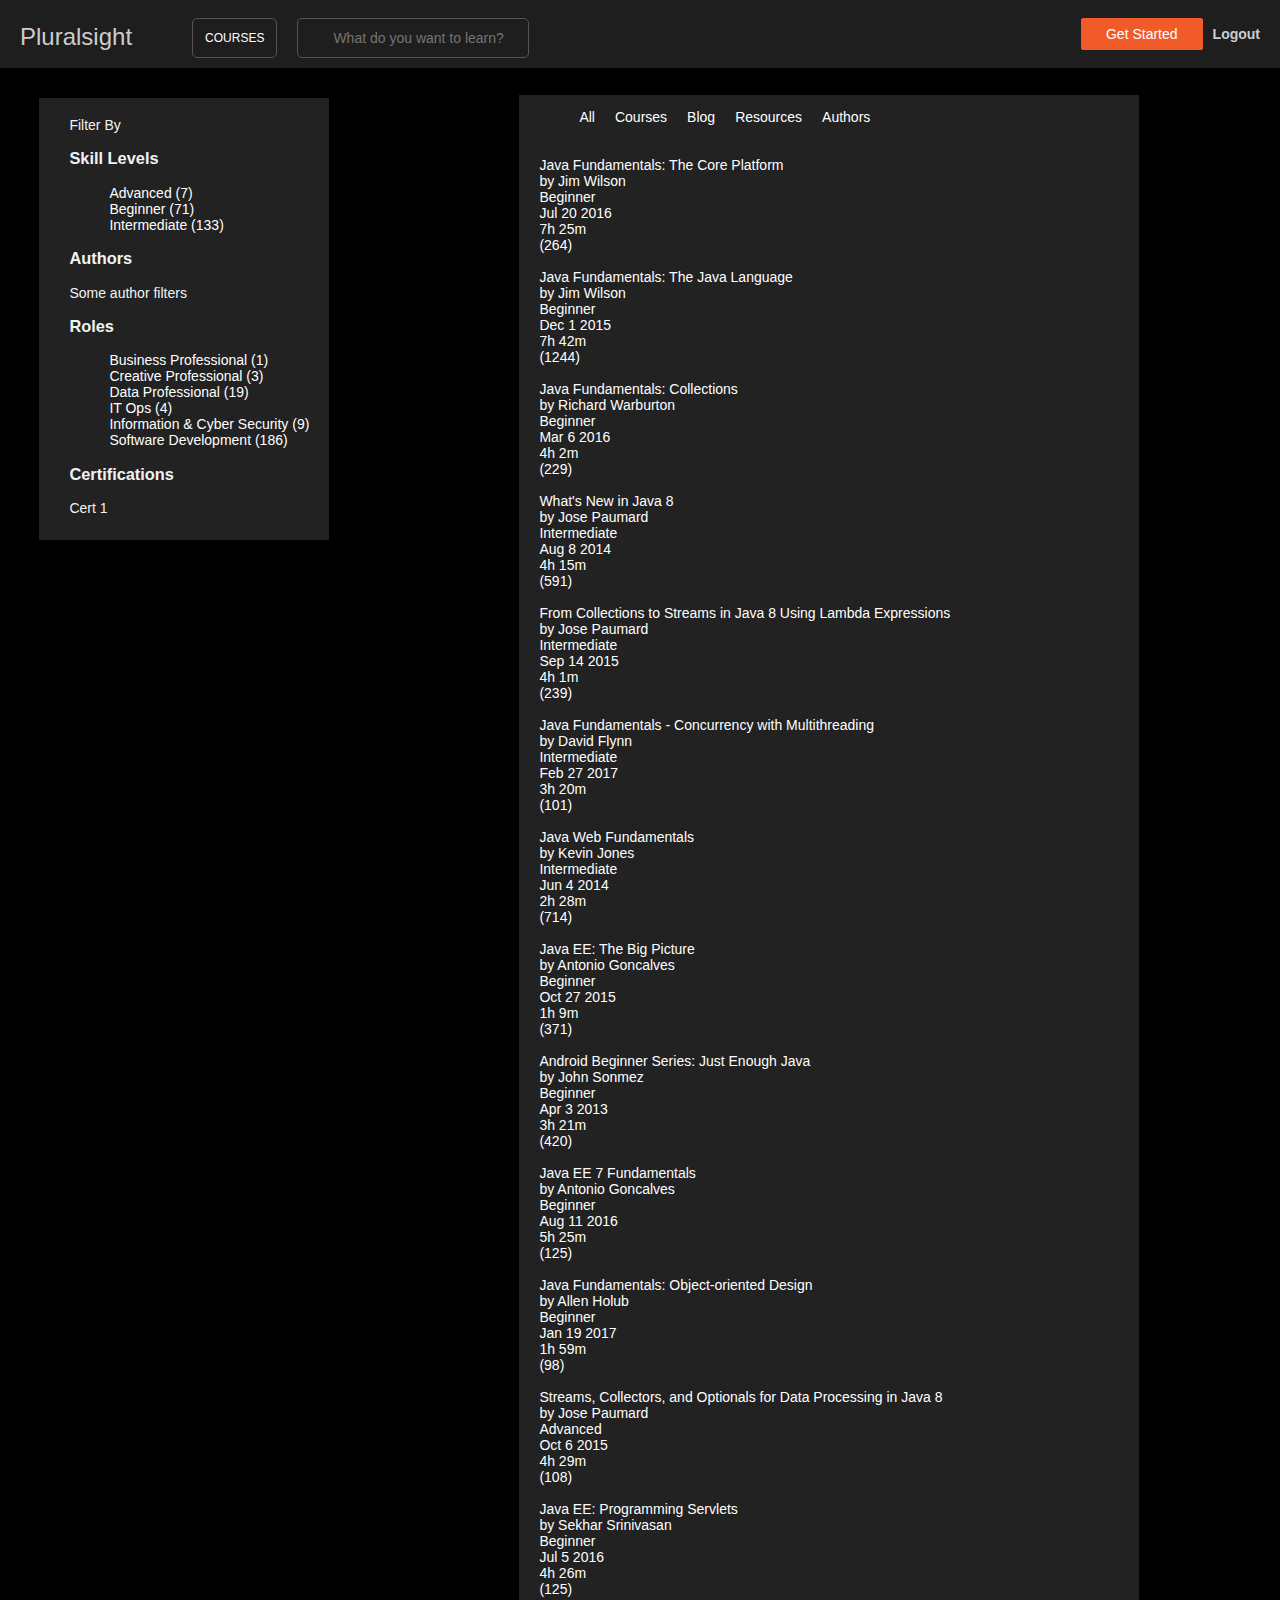
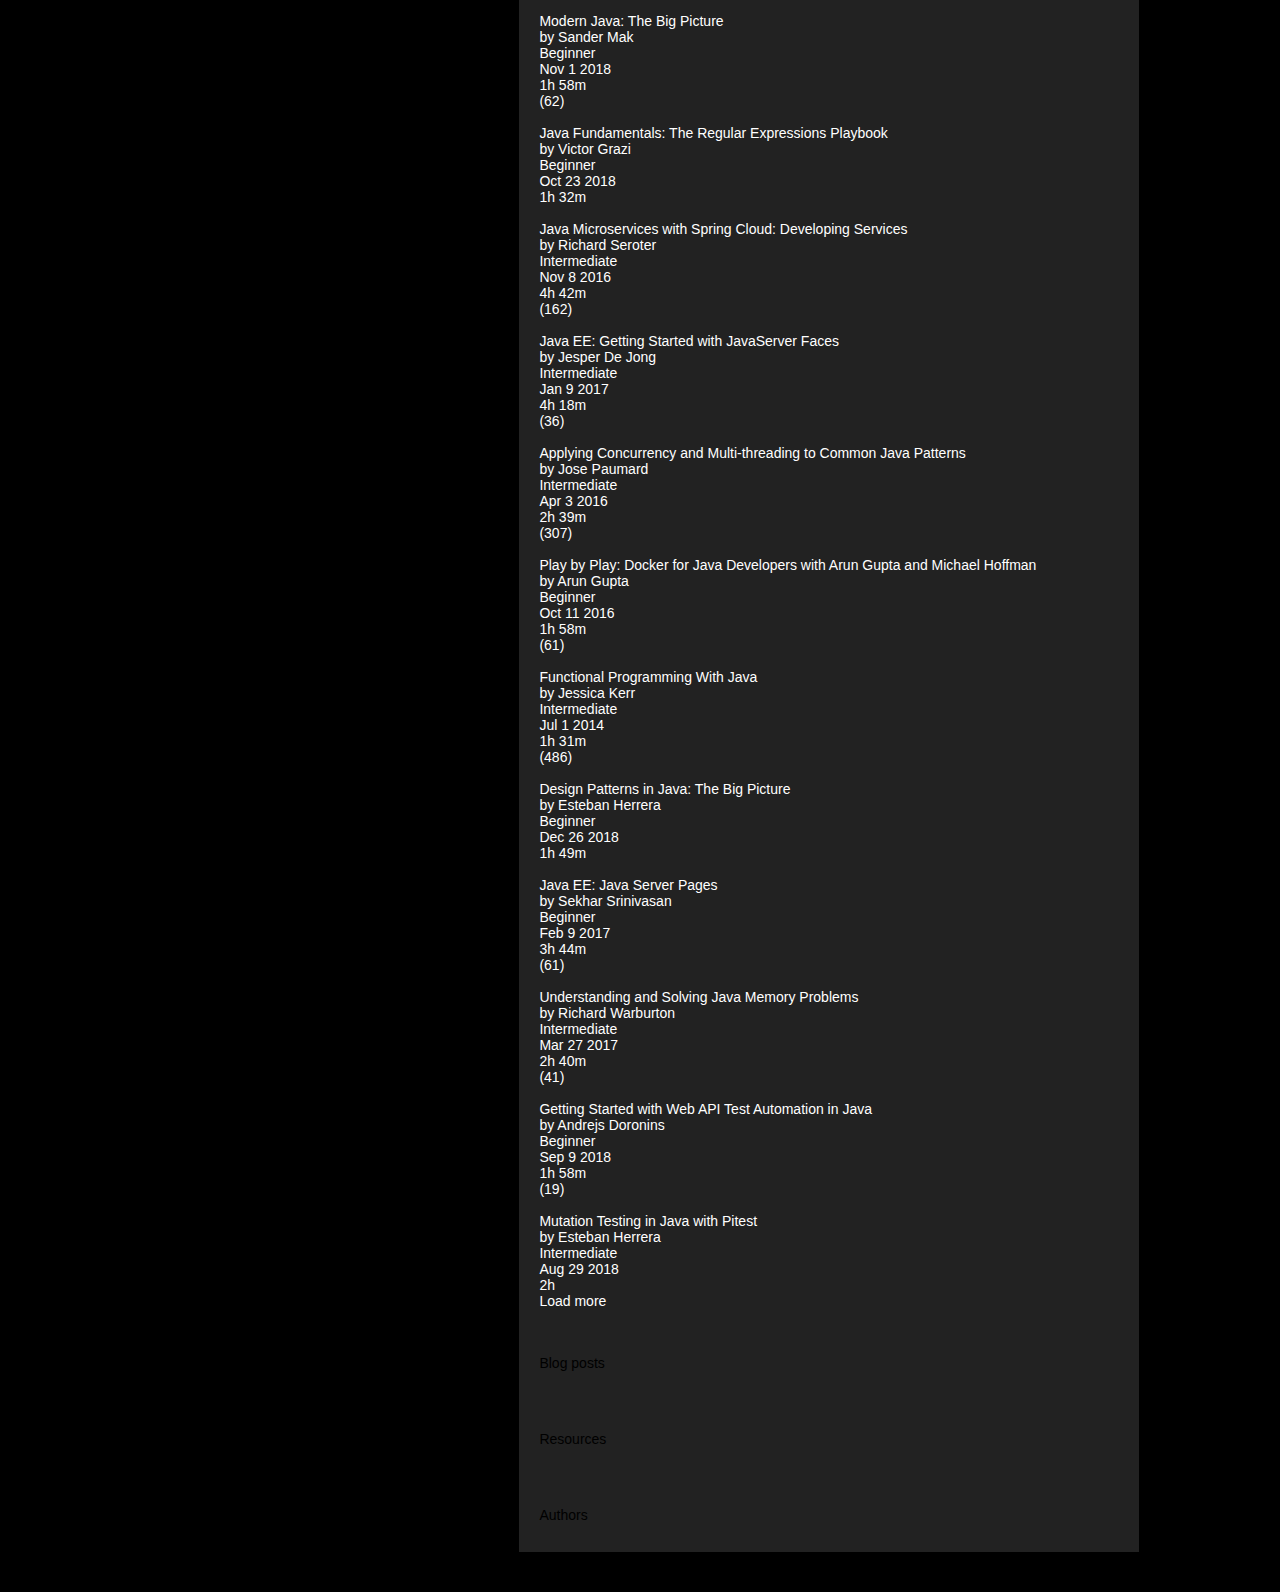
==== SearchPage.html @ e600dd5f "Add files via upload" ====
<!DOCTYPE html>
<html>
  <head>
    <meta charset="utf-8" />
    <title></title>
    <link rel="stylesheet" type="text/css" href="sheet.css" />
    <link rel="stylesheet" type="text/css" href="logout.css" />
    <script src="./logout.js"></script>
    <script src="./common.js"></script>
  </head>

  <body>
    <header id="header">
      <div id="sitename">Pluralsight</div>
      <div id="courses">Courses</div>
      <!--<a href="./SearchPage.html"></a> -->
      <div>
        <form action="SearchPage.html">
          <input
            type="text"
            name="q"
            class="header_search--input"
            placeholder="What do you want to learn?"
            autocomplete="off"
            tabindex="2"
          />
        </form>
      </div>
      <div id="logout" onclick="logout()" class="logout">Logout</div>
      <div
        id="getStarted"
        onclick="openInNewTab('https://www.pluralsight.com')"
      >
        Get Started
      </div>
    </header>

    <div id="search_content">
      <div id="Filters">
        <p>Filter By</p>
        <p></p>
        <div id="accordion">
          <h3><div class="search-filter-header">Skill Levels</div></h3>
          <div>
            <ul>
              <li class="">
                <a
                  href="#"
                  data-label="skillLevels"
                  data-value="Advanced"
                  class=""
                  ><span class="search-filter-option-text">Advanced</span>
                  (7)</a
                >
              </li>
              <li class="">
                <a
                  href="#"
                  data-label="skillLevels"
                  data-value="Beginner"
                  class=""
                  ><span class="search-filter-option-text">Beginner</span>
                  (71)</a
                >
              </li>
              <li class="">
                <a
                  href="#"
                  data-label="skillLevels"
                  data-value="Intermediate"
                  class=""
                  ><span class="search-filter-option-text">Intermediate</span>
                  (133)</a
                >
              </li>
            </ul>
          </div>
          <h3><div class="search-filter-header">Authors</div></h3>
          <div>
            <p>Some author filters</p>
          </div>
          <h3><div class="search-filter-header">Roles</div></h3>
          <div>
            <ul>
              <li class="">
                <a
                  href="#"
                  data-label="roles"
                  data-value="business-professional"
                  class=""
                  ><span class="search-filter-option-text"
                    >Business Professional</span
                  >
                  (1)</a
                >
              </li>
              <li class="">
                <a
                  href="#"
                  data-label="roles"
                  data-value="creative-professional"
                  class=""
                  ><span class="search-filter-option-text"
                    >Creative Professional</span
                  >
                  (3)</a
                >
              </li>
              <li class="">
                <a
                  href="#"
                  data-label="roles"
                  data-value="data-professional"
                  class=""
                  ><span class="search-filter-option-text"
                    >Data Professional</span
                  >
                  (19)</a
                >
              </li>
              <li class="">
                <a href="#" data-label="roles" data-value="it-ops" class=""
                  ><span class="search-filter-option-text">IT Ops</span> (4)</a
                >
              </li>
              <li class="">
                <a
                  href="#"
                  data-label="roles"
                  data-value="security-professional"
                  class=""
                  ><span class="search-filter-option-text"
                    >Information &amp; Cyber Security</span
                  >
                  (9)</a
                >
              </li>
              <li class="">
                <a
                  href="#"
                  data-label="roles"
                  data-value="software-development"
                  class=""
                  ><span class="search-filter-option-text"
                    >Software Development</span
                  >
                  (186)</a
                >
              </li>
            </ul>
          </div>
          <h3>Certifications</h3>
          <div>
            <p>Cert 1</p>
          </div>
        </div>
      </div>

      <div id="courses_tabs">
        <div id="tabs">
          <ul>
            <li class="tab-title"><a href="#tabs-1">All</a></li>
            <li class="tab-title"><a href="#tabs-2">Courses</a></li>
            <li class="tab-title"><a href="#tabs-3">Blog</a></li>
            <li class="tab-title"><a href="#tabs-4">Resources</a></li>
            <li class="tab-title"><a href="#tabs-5">Authors</a></li>
          </ul>
          <!-- </div> -->

          <div id="tabs-1"></div>
          <div id="tabs-2">
            <div id="search-results-category-target">
              <br /><br />

              <div class="search-results-rows search-results-page clearfix">
                <div class="search-result columns">
                  <div class="search-result__icon">
                    <img
                      src="https://pluralsight.imgix.net/course-images/java-fundamentals-core-platform-v1.jpg?w=120"
                      alt=""
                    />
                  </div>
                  <div class="search-result__info">
                    <div class="search-result__title">
                      <a href="CoursePage.html"
                        >Java Fundamentals: The Core Platform</a
                      >
                    </div>
                    <div class="search-result__details clearfix">
                      <div class="search-result__author">by Jim Wilson</div>
                      <div class="search-result__level">Beginner</div>
                      <div class="search-result__date">Jul 20 2016</div>
                      <div class="search-result__length show-for-large-up">
                        7h 25m
                      </div>
                      <div class="search-result__rating">
                        <i class="fa fa-star"></i>
                        <i class="fa fa-star"></i>
                        <i class="fa fa-star"></i>
                        <i class="fa fa-star"></i>
                        <i class="fa fa-star-half-o"></i>
                        (264)
                      </div>
                    </div>
                  </div>
                </div>
                <div class="search-result columns">
                  <div class="search-result__icon">
                    <img
                      src="https://pluralsight.imgix.net/course-images/java-fundamentals-language-v1.jpg?w=120"
                      alt=""
                    />
                  </div>
                  <div class="search-result__info">
                    <div class="search-result__title">
                      <a href="CoursePage.html"
                        >Java Fundamentals: The Java Language</a
                      >
                    </div>
                    <div class="search-result__details clearfix">
                      <div class="search-result__author">by Jim Wilson</div>
                      <div class="search-result__level">Beginner</div>
                      <div class="search-result__date">Dec 1 2015</div>
                      <div class="search-result__length show-for-large-up">
                        7h 42m
                      </div>
                      <div class="search-result__rating">
                        <i class="fa fa-star"></i>
                        <i class="fa fa-star"></i>
                        <i class="fa fa-star"></i>
                        <i class="fa fa-star"></i>
                        <i class="fa fa-star-half-o"></i>
                        (1244)
                      </div>
                    </div>
                  </div>
                </div>
                <div class="search-result columns">
                  <div class="search-result__icon">
                    <img
                      src="https://pluralsight.imgix.net/course-images/java-fundamentals-collections-v1.jpg?w=120"
                      alt=""
                    />
                  </div>
                  <div class="search-result__info">
                    <div class="search-result__title">
                      <a href="/courses/java-fundamentals-collections"
                        >Java Fundamentals: Collections</a
                      >
                    </div>
                    <div class="search-result__details clearfix">
                      <div class="search-result__author">
                        by Richard Warburton
                      </div>
                      <div class="search-result__level">Beginner</div>
                      <div class="search-result__date">Mar 6 2016</div>
                      <div class="search-result__length show-for-large-up">
                        4h 2m
                      </div>
                      <div class="search-result__rating">
                        <i class="fa fa-star"></i>
                        <i class="fa fa-star"></i>
                        <i class="fa fa-star"></i>
                        <i class="fa fa-star"></i>
                        <i class="fa fa-star-half-o"></i>
                        (229)
                      </div>
                    </div>
                  </div>
                </div>
                <div class="search-result columns">
                  <div class="search-result__icon">
                    <img
                      src="https://pluralsight.imgix.net/course-images/java-8-whats-new-v1.jpg?w=120"
                      alt=""
                    />
                  </div>
                  <div class="search-result__info">
                    <div class="search-result__title">
                      <a href="/courses/java-8-whats-new"
                        >What's New in Java 8</a
                      >
                    </div>
                    <div class="search-result__details clearfix">
                      <div class="search-result__author">by Jose Paumard</div>
                      <div class="search-result__level">Intermediate</div>
                      <div class="search-result__date">Aug 8 2014</div>
                      <div class="search-result__length show-for-large-up">
                        4h 15m
                      </div>
                      <div class="search-result__rating">
                        <i class="fa fa-star"></i>
                        <i class="fa fa-star"></i>
                        <i class="fa fa-star"></i>
                        <i class="fa fa-star"></i>
                        <i class="fa fa-star-half-o"></i>
                        (591)
                      </div>
                    </div>
                  </div>
                </div>
                <div class="search-result columns">
                  <div class="search-result__icon">
                    <img
                      src="https://pluralsight.imgix.net/course-images/java-8-lambda-expressions-collections-streams-v1.jpg?w=120"
                      alt=""
                    />
                  </div>
                  <div class="search-result__info">
                    <div class="search-result__title">
                      <a
                        href="/courses/java-8-lambda-expressions-collections-streams"
                        >From Collections to Streams in Java 8 Using Lambda
                        Expressions</a
                      >
                    </div>
                    <div class="search-result__details clearfix">
                      <div class="search-result__author">by Jose Paumard</div>
                      <div class="search-result__level">Intermediate</div>
                      <div class="search-result__date">Sep 14 2015</div>
                      <div class="search-result__length show-for-large-up">
                        4h 1m
                      </div>
                      <div class="search-result__rating">
                        <i class="fa fa-star"></i>
                        <i class="fa fa-star"></i>
                        <i class="fa fa-star"></i>
                        <i class="fa fa-star"></i>
                        <i class="fa fa-star-half-o"></i>
                        (239)
                      </div>
                    </div>
                  </div>
                </div>
                <div class="search-result columns">
                  <div class="search-result__icon">
                    <img
                      src="https://pluralsight.imgix.net/course-images/java-fundamentals-multithreading-concurrency-v1.jpg?w=120"
                      alt=""
                    />
                  </div>
                  <div class="search-result__info">
                    <div class="search-result__title">
                      <a
                        href="/courses/java-fundamentals-multithreading-concurrency"
                        >Java Fundamentals - Concurrency with Multithreading</a
                      >
                    </div>
                    <div class="search-result__details clearfix">
                      <div class="search-result__author">by David Flynn</div>
                      <div class="search-result__level">Intermediate</div>
                      <div class="search-result__date">Feb 27 2017</div>
                      <div class="search-result__length show-for-large-up">
                        3h 20m
                      </div>
                      <div class="search-result__rating">
                        <i class="fa fa-star"></i>
                        <i class="fa fa-star"></i>
                        <i class="fa fa-star-half-o"></i>
                        <i class="fa fa-star gray"></i>
                        <i class="fa fa-star gray"></i>
                        (101)
                      </div>
                    </div>
                  </div>
                </div>
                <div class="search-result columns">
                  <div class="search-result__icon">
                    <img
                      src="https://pluralsight.imgix.net/course-images/java-web-fundamentals-v1.jpg?w=120"
                      alt=""
                    />
                  </div>
                  <div class="search-result__info">
                    <div class="search-result__title">
                      <a href="/courses/java-web-fundamentals"
                        >Java Web Fundamentals</a
                      >
                    </div>
                    <div class="search-result__details clearfix">
                      <div class="search-result__author">by Kevin Jones</div>
                      <div class="search-result__level">Intermediate</div>
                      <div class="search-result__date">Jun 4 2014</div>
                      <div class="search-result__length show-for-large-up">
                        2h 28m
                      </div>
                      <div class="search-result__rating">
                        <i class="fa fa-star"></i>
                        <i class="fa fa-star"></i>
                        <i class="fa fa-star"></i>
                        <i class="fa fa-star"></i>
                        <i class="fa fa-star gray"></i>
                        (714)
                      </div>
                    </div>
                  </div>
                </div>
                <div class="search-result columns">
                  <div class="search-result__icon">
                    <img
                      src="https://pluralsight.imgix.net/course-images/java-ee-big-picture-v1.jpg?w=120"
                      alt=""
                    />
                  </div>
                  <div class="search-result__info">
                    <div class="search-result__title">
                      <a href="/courses/java-ee-big-picture"
                        >Java EE: The Big Picture</a
                      >
                    </div>
                    <div class="search-result__details clearfix">
                      <div class="search-result__author">
                        by Antonio Goncalves
                      </div>
                      <div class="search-result__level">Beginner</div>
                      <div class="search-result__date">Oct 27 2015</div>
                      <div class="search-result__length show-for-large-up">
                        1h 9m
                      </div>
                      <div class="search-result__rating">
                        <i class="fa fa-star"></i>
                        <i class="fa fa-star"></i>
                        <i class="fa fa-star"></i>
                        <i class="fa fa-star"></i>
                        <i class="fa fa-star-half-o"></i>
                        (371)
                      </div>
                    </div>
                  </div>
                </div>
                <div class="search-result columns">
                  <div class="search-result__icon">
                    <img
                      src="https://pluralsight.imgix.net/course-images/android-beginner-java-introduction-v1.jpg?w=120"
                      alt=""
                    />
                  </div>
                  <div class="search-result__info">
                    <div class="search-result__title">
                      <a href="/courses/android-beginner-java-introduction"
                        >Android Beginner Series: Just Enough Java</a
                      >
                    </div>
                    <div class="search-result__details clearfix">
                      <div class="search-result__author">by John Sonmez</div>
                      <div class="search-result__level">Beginner</div>
                      <div class="search-result__date">Apr 3 2013</div>
                      <div class="search-result__length show-for-large-up">
                        3h 21m
                      </div>
                      <div class="search-result__rating">
                        <i class="fa fa-star"></i>
                        <i class="fa fa-star"></i>
                        <i class="fa fa-star"></i>
                        <i class="fa fa-star"></i>
                        <i class="fa fa-star-half-o"></i>
                        (420)
                      </div>
                    </div>
                  </div>
                </div>
                <div class="search-result columns">
                  <div class="search-result__icon">
                    <img
                      src="https://pluralsight.imgix.net/course-images/java-ee-7-fundamentals-v1.jpg?w=120"
                      alt=""
                    />
                  </div>
                  <div class="search-result__info">
                    <div class="search-result__title">
                      <a href="/courses/java-ee-7-fundamentals"
                        >Java EE 7 Fundamentals</a
                      >
                    </div>
                    <div class="search-result__details clearfix">
                      <div class="search-result__author">
                        by Antonio Goncalves
                      </div>
                      <div class="search-result__level">Beginner</div>
                      <div class="search-result__date">Aug 11 2016</div>
                      <div class="search-result__length show-for-large-up">
                        5h 25m
                      </div>
                      <div class="search-result__rating">
                        <i class="fa fa-star"></i>
                        <i class="fa fa-star"></i>
                        <i class="fa fa-star"></i>
                        <i class="fa fa-star"></i>
                        <i class="fa fa-star-half-o"></i>
                        (125)
                      </div>
                    </div>
                  </div>
                </div>
                <div class="search-result columns">
                  <div class="search-result__icon">
                    <img
                      src="https://pluralsight.imgix.net/course-images/java-fundamentals-object-oriented-design-v1.jpg?w=120"
                      alt=""
                    />
                  </div>
                  <div class="search-result__info">
                    <div class="search-result__title">
                      <a
                        href="/courses/java-fundamentals-object-oriented-design"
                        >Java Fundamentals: Object-oriented Design</a
                      >
                    </div>
                    <div class="search-result__details clearfix">
                      <div class="search-result__author">by Allen Holub</div>
                      <div class="search-result__level">Beginner</div>
                      <div class="search-result__date">Jan 19 2017</div>
                      <div class="search-result__length show-for-large-up">
                        1h 59m
                      </div>
                      <div class="search-result__rating">
                        <i class="fa fa-star"></i>
                        <i class="fa fa-star"></i>
                        <i class="fa fa-star"></i>
                        <i class="fa fa-star"></i>
                        <i class="fa fa-star-half-o"></i>
                        (98)
                      </div>
                    </div>
                  </div>
                </div>
                <div class="search-result columns">
                  <div class="search-result__icon">
                    <img
                      src="https://pluralsight.imgix.net/course-images/java-8-data-processing-streams-collectors-optionals-v1.jpg?w=120"
                      alt=""
                    />
                  </div>
                  <div class="search-result__info">
                    <div class="search-result__title">
                      <a
                        href="/courses/java-8-data-processing-streams-collectors-optionals"
                        >Streams, Collectors, and Optionals for Data Processing
                        in Java 8</a
                      >
                    </div>
                    <div class="search-result__details clearfix">
                      <div class="search-result__author">by Jose Paumard</div>
                      <div class="search-result__level">Advanced</div>
                      <div class="search-result__date">Oct 6 2015</div>
                      <div class="search-result__length show-for-large-up">
                        4h 29m
                      </div>
                      <div class="search-result__rating">
                        <i class="fa fa-star"></i>
                        <i class="fa fa-star"></i>
                        <i class="fa fa-star"></i>
                        <i class="fa fa-star"></i>
                        <i class="fa fa-star-half-o"></i>
                        (108)
                      </div>
                    </div>
                  </div>
                </div>
                <div class="search-result columns">
                  <div class="search-result__icon">
                    <img
                      src="https://pluralsight.imgix.net/course-images/java-ee-programming-servlets-v1.jpg?w=120"
                      alt=""
                    />
                  </div>
                  <div class="search-result__info">
                    <div class="search-result__title">
                      <a href="/courses/java-ee-programming-servlets"
                        >Java EE: Programming Servlets</a
                      >
                    </div>
                    <div class="search-result__details clearfix">
                      <div class="search-result__author">
                        by Sekhar Srinivasan
                      </div>
                      <div class="search-result__level">Beginner</div>
                      <div class="search-result__date">Jul 5 2016</div>
                      <div class="search-result__length show-for-large-up">
                        4h 26m
                      </div>
                      <div class="search-result__rating">
                        <i class="fa fa-star"></i>
                        <i class="fa fa-star"></i>
                        <i class="fa fa-star"></i>
                        <i class="fa fa-star"></i>
                        <i class="fa fa-star gray"></i>
                        (125)
                      </div>
                    </div>
                  </div>
                </div>
                <div class="search-result columns">
                  <div class="search-result__icon">
                    <img
                      src="https://pluralsight.imgix.net/course-images/modern-java-big-picture-v1.png?w=120"
                      alt=""
                    />
                  </div>
                  <div class="search-result__info">
                    <div class="search-result__title">
                      <a href="/courses/modern-java-big-picture"
                        >Modern Java: The Big Picture</a
                      >
                    </div>
                    <div class="search-result__details clearfix">
                      <div class="search-result__author">by Sander Mak</div>
                      <div class="search-result__level">Beginner</div>
                      <div class="search-result__date">Nov 1 2018</div>
                      <div class="search-result__length show-for-large-up">
                        1h 58m
                      </div>
                      <div class="search-result__rating">
                        <i class="fa fa-star"></i>
                        <i class="fa fa-star"></i>
                        <i class="fa fa-star"></i>
                        <i class="fa fa-star"></i>
                        <i class="fa fa-star"></i>
                        (62)
                      </div>
                    </div>
                  </div>
                </div>
                <div class="search-result columns">
                  <div class="search-result__icon">
                    <img
                      src="https://pluralsight.imgix.net/course-images/playbook-regular-expressions-java-fundamentals-v1.png?w=120"
                      alt=""
                    />
                  </div>
                  <div class="search-result__info">
                    <div class="search-result__title">
                      <a
                        href="/courses/playbook-regular-expressions-java-fundamentals"
                        >Java Fundamentals: The Regular Expressions Playbook</a
                      >
                    </div>
                    <div class="search-result__details clearfix">
                      <div class="search-result__author">by Victor Grazi</div>
                      <div class="search-result__level">Beginner</div>
                      <div class="search-result__date">Oct 23 2018</div>
                      <div class="search-result__length show-for-large-up">
                        1h 32m
                      </div>
                    </div>
                  </div>
                </div>
                <div class="search-result columns">
                  <div class="search-result__icon">
                    <img
                      src="https://pluralsight.imgix.net/course-images/java-microservices-spring-cloud-developing-services-v1.jpg?w=120"
                      alt=""
                    />
                  </div>
                  <div class="search-result__info">
                    <div class="search-result__title">
                      <a
                        href="/courses/java-microservices-spring-cloud-developing-services"
                        >Java Microservices with Spring Cloud: Developing
                        Services</a
                      >
                    </div>
                    <div class="search-result__details clearfix">
                      <div class="search-result__author">
                        by Richard Seroter
                      </div>
                      <div class="search-result__level">Intermediate</div>
                      <div class="search-result__date">Nov 8 2016</div>
                      <div class="search-result__length show-for-large-up">
                        4h 42m
                      </div>
                      <div class="search-result__rating">
                        <i class="fa fa-star"></i>
                        <i class="fa fa-star"></i>
                        <i class="fa fa-star"></i>
                        <i class="fa fa-star"></i>
                        <i class="fa fa-star-half-o"></i>
                        (162)
                      </div>
                    </div>
                  </div>
                </div>
                <div class="search-result columns">
                  <div class="search-result__icon">
                    <img
                      src="https://pluralsight.imgix.net/course-images/javaserver-faces-getting-started-java-ee-v1.jpg?w=120"
                      alt=""
                    />
                  </div>
                  <div class="search-result__info">
                    <div class="search-result__title">
                      <a
                        href="/courses/javaserver-faces-getting-started-java-ee"
                        >Java EE: Getting Started with JavaServer Faces</a
                      >
                    </div>
                    <div class="search-result__details clearfix">
                      <div class="search-result__author">by Jesper De Jong</div>
                      <div class="search-result__level">Intermediate</div>
                      <div class="search-result__date">Jan 9 2017</div>
                      <div class="search-result__length show-for-large-up">
                        4h 18m
                      </div>
                      <div class="search-result__rating">
                        <i class="fa fa-star"></i>
                        <i class="fa fa-star"></i>
                        <i class="fa fa-star"></i>
                        <i class="fa fa-star"></i>
                        <i class="fa fa-star-half-o"></i>
                        (36)
                      </div>
                    </div>
                  </div>
                </div>
                <div class="search-result columns">
                  <div class="search-result__icon">
                    <img
                      src="https://pluralsight.imgix.net/course-images/java-patterns-concurrency-multi-threading-v1.jpg?w=120"
                      alt=""
                    />
                  </div>
                  <div class="search-result__info">
                    <div class="search-result__title">
                      <a
                        href="/courses/java-patterns-concurrency-multi-threading"
                        >Applying Concurrency and Multi-threading to Common Java
                        Patterns</a
                      >
                    </div>
                    <div class="search-result__details clearfix">
                      <div class="search-result__author">by Jose Paumard</div>
                      <div class="search-result__level">Intermediate</div>
                      <div class="search-result__date">Apr 3 2016</div>
                      <div class="search-result__length show-for-large-up">
                        2h 39m
                      </div>
                      <div class="search-result__rating">
                        <i class="fa fa-star"></i>
                        <i class="fa fa-star"></i>
                        <i class="fa fa-star"></i>
                        <i class="fa fa-star"></i>
                        <i class="fa fa-star"></i>
                        (307)
                      </div>
                    </div>
                  </div>
                </div>
                <div class="search-result columns">
                  <div class="search-result__icon">
                    <img
                      src="https://pluralsight.imgix.net/course-images/play-by-play-docker-java-developers-arun-gupta-michael-hoffman-v1.jpg?w=120"
                      alt=""
                    />
                  </div>
                  <div class="search-result__info">
                    <div class="search-result__title">
                      <a
                        href="/courses/play-by-play-docker-java-developers-arun-gupta-michael-hoffman"
                        >Play by Play: Docker for Java Developers with Arun
                        Gupta and Michael Hoffman</a
                      >
                    </div>
                    <div class="search-result__details clearfix">
                      <div class="search-result__author">by Arun Gupta</div>
                      <div class="search-result__level">Beginner</div>
                      <div class="search-result__date">Oct 11 2016</div>
                      <div class="search-result__length show-for-large-up">
                        1h 58m
                      </div>
                      <div class="search-result__rating">
                        <i class="fa fa-star"></i>
                        <i class="fa fa-star"></i>
                        <i class="fa fa-star"></i>
                        <i class="fa fa-star"></i>
                        <i class="fa fa-star-half-o"></i>
                        (61)
                      </div>
                    </div>
                  </div>
                </div>
                <div class="search-result columns">
                  <div class="search-result__icon">
                    <img
                      src="https://pluralsight.imgix.net/course-images/java-functional-programming-v1.jpg?w=120"
                      alt=""
                    />
                  </div>
                  <div class="search-result__info">
                    <div class="search-result__title">
                      <a href="/courses/java-functional-programming"
                        >Functional Programming With Java</a
                      >
                    </div>
                    <div class="search-result__details clearfix">
                      <div class="search-result__author">by Jessica Kerr</div>
                      <div class="search-result__level">Intermediate</div>
                      <div class="search-result__date">Jul 1 2014</div>
                      <div class="search-result__length show-for-large-up">
                        1h 31m
                      </div>
                      <div class="search-result__rating">
                        <i class="fa fa-star"></i>
                        <i class="fa fa-star"></i>
                        <i class="fa fa-star"></i>
                        <i class="fa fa-star"></i>
                        <i class="fa fa-star-half-o"></i>
                        (486)
                      </div>
                    </div>
                  </div>
                </div>
                <div class="search-result columns">
                  <div class="search-result__icon">
                    <img
                      src="https://pluralsight.imgix.net/course-images/java-design-patterns-big-picture-v1.png?w=120"
                      alt=""
                    />
                  </div>
                  <div class="search-result__info">
                    <div class="search-result__title">
                      <a href="/courses/java-design-patterns-big-picture"
                        >Design Patterns in Java: The Big Picture</a
                      >
                    </div>
                    <div class="search-result__details clearfix">
                      <div class="search-result__author">
                        by Esteban Herrera
                      </div>
                      <div class="search-result__level">Beginner</div>
                      <div class="search-result__date">Dec 26 2018</div>
                      <div class="search-result__length show-for-large-up">
                        1h 49m
                      </div>
                    </div>
                  </div>
                </div>
                <div class="search-result columns">
                  <div class="search-result__icon">
                    <img
                      src="https://pluralsight.imgix.net/course-images/java-ee-java-server-pages-v1.jpg?w=120"
                      alt=""
                    />
                  </div>
                  <div class="search-result__info">
                    <div class="search-result__title">
                      <a href="/courses/java-ee-java-server-pages"
                        >Java EE: Java Server Pages</a
                      >
                    </div>
                    <div class="search-result__details clearfix">
                      <div class="search-result__author">
                        by Sekhar Srinivasan
                      </div>
                      <div class="search-result__level">Beginner</div>
                      <div class="search-result__date">Feb 9 2017</div>
                      <div class="search-result__length show-for-large-up">
                        3h 44m
                      </div>
                      <div class="search-result__rating">
                        <i class="fa fa-star"></i>
                        <i class="fa fa-star"></i>
                        <i class="fa fa-star"></i>
                        <i class="fa fa-star-half-o"></i>
                        <i class="fa fa-star gray"></i>
                        (61)
                      </div>
                    </div>
                  </div>
                </div>
                <div class="search-result columns">
                  <div class="search-result__icon">
                    <img
                      src="https://pluralsight.imgix.net/course-images/java-understanding-solving-memory-problems-v1.jpg?w=120"
                      alt=""
                    />
                  </div>
                  <div class="search-result__info">
                    <div class="search-result__title">
                      <a
                        href="/courses/java-understanding-solving-memory-problems"
                        >Understanding and Solving Java Memory Problems</a
                      >
                    </div>
                    <div class="search-result__details clearfix">
                      <div class="search-result__author">
                        by Richard Warburton
                      </div>
                      <div class="search-result__level">Intermediate</div>
                      <div class="search-result__date">Mar 27 2017</div>
                      <div class="search-result__length show-for-large-up">
                        2h 40m
                      </div>
                      <div class="search-result__rating">
                        <i class="fa fa-star"></i>
                        <i class="fa fa-star"></i>
                        <i class="fa fa-star"></i>
                        <i class="fa fa-star"></i>
                        <i class="fa fa-star-half-o"></i>
                        (41)
                      </div>
                    </div>
                  </div>
                </div>
                <div class="search-result columns">
                  <div class="search-result__icon">
                    <img
                      src="https://pluralsight.imgix.net/course-images/java-web-api-test-automation-getting-started-v1.png?w=120"
                      alt=""
                    />
                  </div>
                  <div class="search-result__info">
                    <div class="search-result__title">
                      <a
                        href="/courses/java-web-api-test-automation-getting-started"
                        >Getting Started with Web API Test Automation in Java</a
                      >
                    </div>
                    <div class="search-result__details clearfix">
                      <div class="search-result__author">
                        by Andrejs Doronins
                      </div>
                      <div class="search-result__level">Beginner</div>
                      <div class="search-result__date">Sep 9 2018</div>
                      <div class="search-result__length show-for-large-up">
                        1h 58m
                      </div>
                      <div class="search-result__rating">
                        <i class="fa fa-star"></i>
                        <i class="fa fa-star"></i>
                        <i class="fa fa-star"></i>
                        <i class="fa fa-star"></i>
                        <i class="fa fa-star"></i>
                        (19)
                      </div>
                    </div>
                  </div>
                </div>
                <div class="search-result columns">
                  <div class="search-result__icon">
                    <img
                      src="https://pluralsight.imgix.net/course-images/mutation-testing-java-pitest-v1.png?w=120"
                      alt=""
                    />
                  </div>
                  <div class="search-result__info">
                    <div class="search-result__title">
                      <a href="/courses/mutation-testing-java-pitest"
                        >Mutation Testing in Java with Pitest</a
                      >
                    </div>
                    <div class="search-result__details clearfix">
                      <div class="search-result__author">
                        by Esteban Herrera
                      </div>
                      <div class="search-result__level">Intermediate</div>
                      <div class="search-result__date">Aug 29 2018</div>
                      <div class="search-result__length show-for-large-up">
                        2h
                      </div>
                    </div>
                  </div>
                </div>
              </div>

              <div class="search-results-section__load-button">
                <a
                  id="search-results-section-load-more"
                  class="button button--secondary"
                  data-page="2"
                  >Load more</a
                >
              </div>
            </div>
          </div>
          <div id="tabs-3">
            <br /><br />
            <p>Blog posts</p>
          </div>
          <div id="tabs-4">
            <br /><br />
            <p>Resources</p>
          </div>
          <div id="tabs-5">
            <br /><br />
            <p>Authors</p>
          </div>
        </div>
      </div>
    </div>

    <script src="https://ajax.googleapis.com/ajax/libs/jquery/2.1.4/jquery.min.js"></script>
    <script
      src="https://code.jquery.com/ui/1.12.1/jquery-ui.min.js"
      integrity="sha256-VazP97ZCwtekAsvgPBSUwPFKdrwD3unUfSGVYrahUqU="
      crossorigin="anonymous"
    ></script>

    <script>
      $(function () {
        $("#accordion").accordion({
          header: "h3",
          collapsible: true,
          active: false,
        });
        $("#tabs").tabs({ active: 0 });
      });
    </script>
  </body>
</html>
---- sheet.css ----
body {
	font-family: "Gotham SSm A","Gotham SSm B",sans-serif;
    font-size: .875em;
	    background: black;
}

#header{
	background: rgba(33,33,33,0.9);
    height: 50px;
    color: #ccc;
    margin: -20px -8px;
    padding: 30px 20px 0px 20px;
}

#header div {
	display: block;
	float: left;
}

#sitename {
	 font-size: 24px;
	 margin-right: 60px;
	 margin-top: 5px;
}

#courses {
	    color: #fff;
	    text-transform: uppercase;
    border-radius: 5px;
    border: 1px solid #555;
    display: block;
    font-weight: 300;
    line-height: 24px;
    letter-spacing: 0;
    padding: .5845em 1em;
    font-size: 12px;
    text-align: center;
    text-decoration: none;
    transition: opacity .3s ease;
    outline: 0;
	margin-right: 20px;
}

.header_search--input {
	    background-color: transparent;
    background-size: 32px 32px;
    background-repeat: no-repeat;
    background-position: 3px 7px;
    border: solid 1px #555;
    color: #fff;
    font-family: inherit;
    font-size: 14px;
    font-style: normal;
    font-weight: 300;
    padding: .5845em 1em .5845em 2.5em;
    margin: 0;
    position: relative;
    width: 100%;
    height: 40px;
    border-radius: 5px;
    box-sizing: border-box;
    background-clip: padding-box;
    appearance: none;
    transition: all .3s ease;
}

#getStarted {

	    background: #f15b2a;
    border: solid 1px #f15b2a;
    color: #fff;
    cursor: pointer;
    display: block;
    font-size: 14px;
    font-weight: 500;
    line-height: 30px;
    margin-left: 16px;
    padding: 0 24px;
    position: relative;
    text-align: center;
    text-decoration: none;
    white-space: nowrap;
    appearance: none;
    transition: background 300ms ease-out;
    border-radius: 2px;
    box-sizing: border-box;
    transition: transform 100ms ease-in-out !important;
	float:right !important;
}
#login {
    cursor: pointer;
    display: block;
    font-size: 14px;
    font-weight: 500;
    line-height: 30px;
    margin-left: 16px;
    padding: 0 24px;
    position: relative;
    text-align: center;
    text-decoration: none;
    white-space: nowrap;
    appearance: none;
    transition: background 300ms ease-out;
    border-radius: 2px;
    box-sizing: border-box;
    transition: transform 100ms ease-in-out !important;
	float:right !important;
}

#content{
	background-image: url(b2c-hero2.jpg);
    background-position: center center;
	    height: 650px;
    margin-left: -10px;
}

#content {
	color: white;
}
#content h1, #content p{
	margin-left: 20px; 
}

#search_content {
	    background: black;
    margin-left: -10px;
}

#Filters {
	    width: 260px;
    border-right: 15px solid #000;
    height: 100%;
    padding: 0;
    vertical-align: top;
    position: relative;
    background: #222;
    padding: 5px 0px 10px 30px;
    margin: 50px 20px;
    color: #f2f2f2;
    float: left;
    margin-left: -490px;
}

#search_content li {
	list-style-type: none;
}

#search_content li a, .search-result__title a {
	text-decoration: none;
	color: white;
}

#courses_tabs{
    width: 600px;
    float: left;
    margin: 45px 20px 40px -10px;
	background: #222;
	padding-left: 20px;
	padding-bottom: 15px;
}
.tab-title {
	display: inline;
  list-style-type: none;
  padding-right: 20px;
  float: left;
}

.search-result__info {
	color: white;
}

#course_content {
	    margin: -10px -10px;
}

#course-page-hero {
	color: white;
	    height: 800px;
		padding: 20px;
}

#free_trial {
	font-weight: 400;
    font-size: 16px;
    line-height: 1.1;
    min-width: 240px;
    padding: 15px 30px;
    border: 1px solid transparent;
    white-space: normal;
    border-radius: 2px;
    color: #fff;
    background-color: #f15b2a;
    position: relative;
    text-align: center;
    text-decoration: none;
    display: block;
    transition: background-color 300ms ease-out;
    margin: 0 0 20px;
	
	float: left;
    margin-right: 40px;
}

#course_overview {
	border: 1px solid white;
    color: white;
	font-size: 16px;
    line-height: 1.1;
    min-width: 240px;
    padding: 15px 30px;
	    width: 240px;
    float: left;
}

a {
	text-decoration: none;
	color: white;
}

#login_left {
    float: left;
    width: 50%;
	justify-content: center;
    align-items: center;
    text-align: center;
    height: 100vh;
	line-height: 28px;

}

.psds-text-input__label {
	color: #ccc;
    font-size: 14px;
    line-height: 16px;
    font-weight: 500;
    padding-bottom: 8px;
}

.psds-text-input__field {
	color: #ccc;
    background: #181818;
    border: 1px solid #555;
	height: 20px;
    min-width: 192px;
    border-radius: 2px;
}

#login_on_login_page {
    width: 180px;
    background: #ff7b39;
    font-size: 14px;
    line-height: 24px;
    padding: 4px 16px;
    position: relative;
    display: inline-flex;
    justify-content: center;
    align-items: stretch;
    padding: 12px 8px;
    border: 0;
    border-radius: 2px;
    font-size: 14px;
    line-height: 8px;
    font-weight: 500;
    text-align: center;
    color: #fff;
    background: #f96816;
    cursor: pointer;
    white-space: nowrap;
    text-decoration: none;
}

#login_right {
	float: left;
    width: 48%;
}

.banner {
	
	display: flex;
    justify-content: center;
    align-items: center;
    text-align: center;
    height: 100vh;
    background-image: url(login-bg.jpg);
    background-position: 50%;
    background-size: cover;
	
}

.marketing-banner-text {
	width: 100%;
    color: #fff;
    font-size: 48px;
    margin-bottom: 24px;
}

#free_trial_on_login {
    position: relative;
    display: inline-flex;
    justify-content: center;
    align-items: stretch;
    padding: 12px 16px;
    border-radius: 2px;
    font-size: 14px;
    line-height: 14px;
    font-weight: 500;
    text-align: center;
    color: #fff;
    cursor: pointer;
    white-space: nowrap;
    text-decoration: none;
	border: 1px solid white
    transition all .3s;
}

#sign_in_fail p {
	background-color: #de3636;
    padding: 8px 10px;
    color: white;
    border-radius: 2px;
	justify-content: center;
    align-items: center;
    text-align: center;
}

.hide_me {
	display: none;
}
---- logout.css ----
.logout{
    float: right !important;
    padding-left: 10px;
    margin-top: 8px;
    font-weight: 600;
}
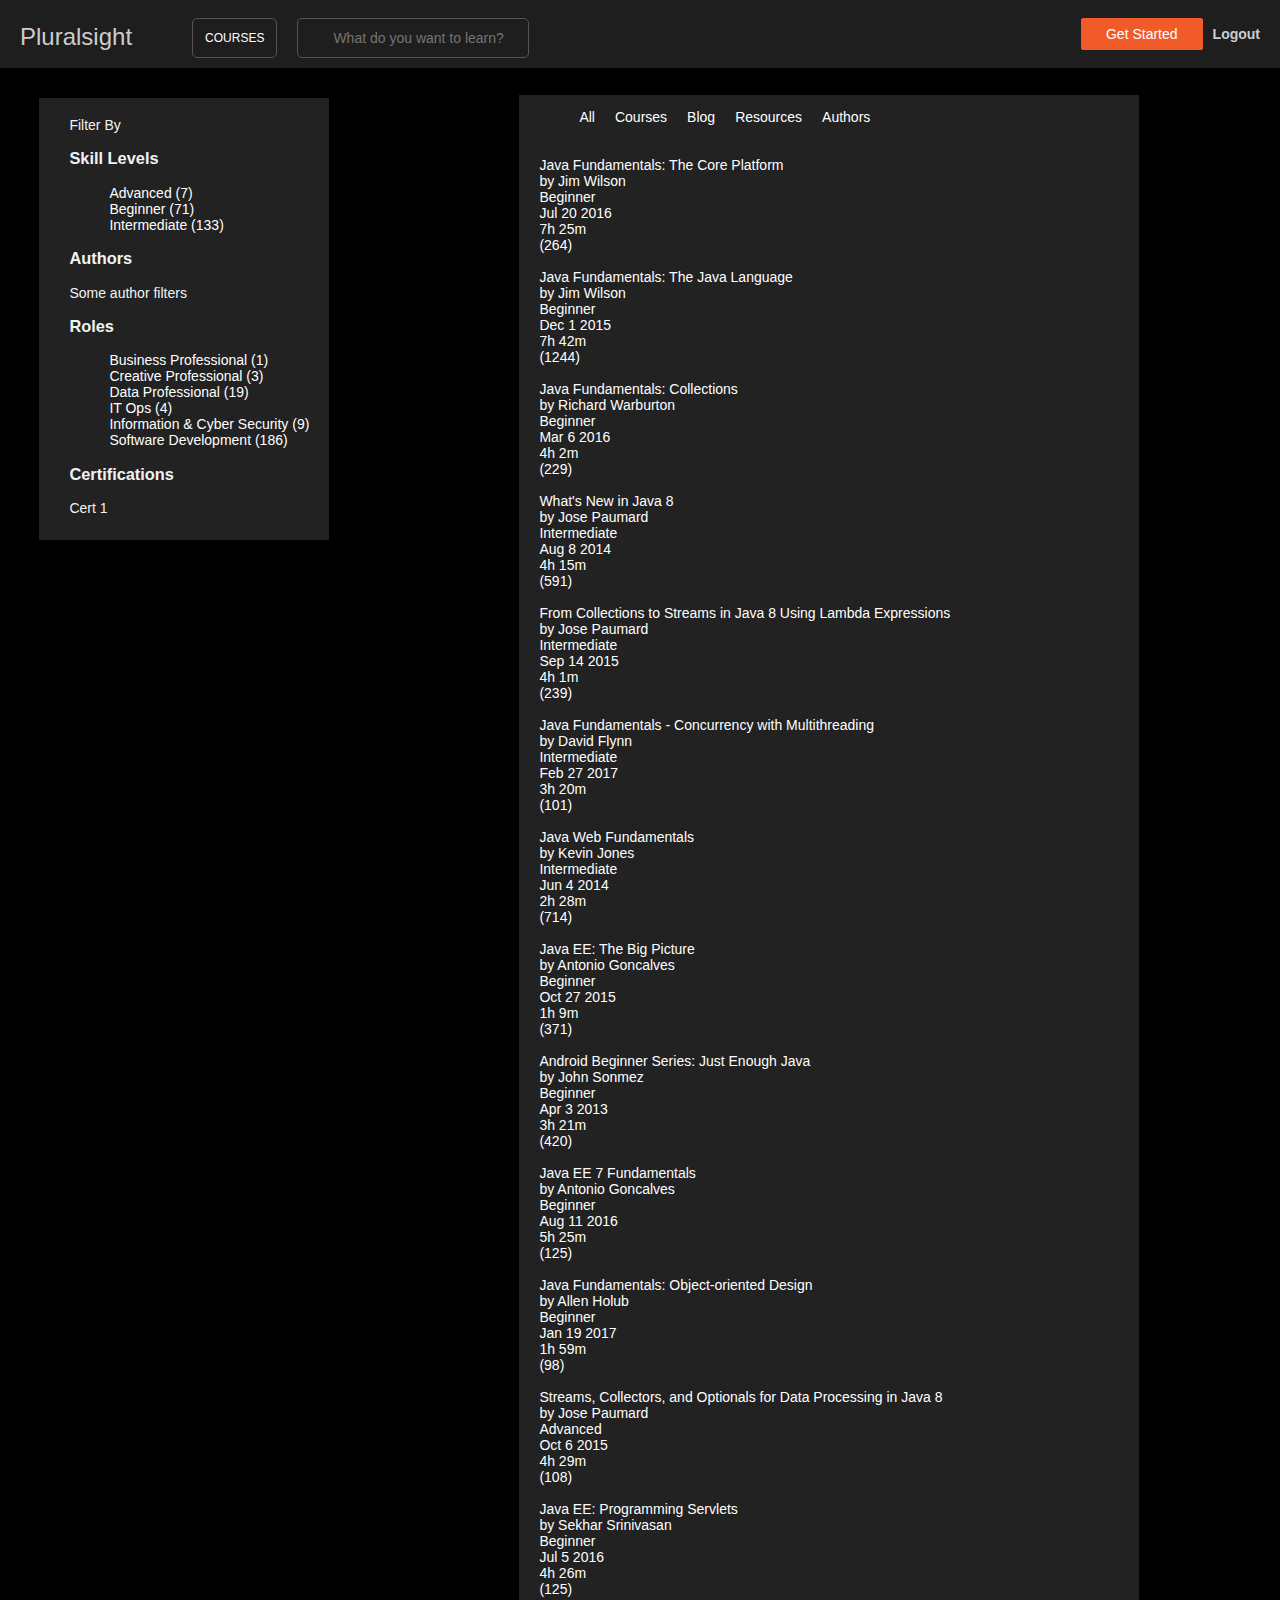
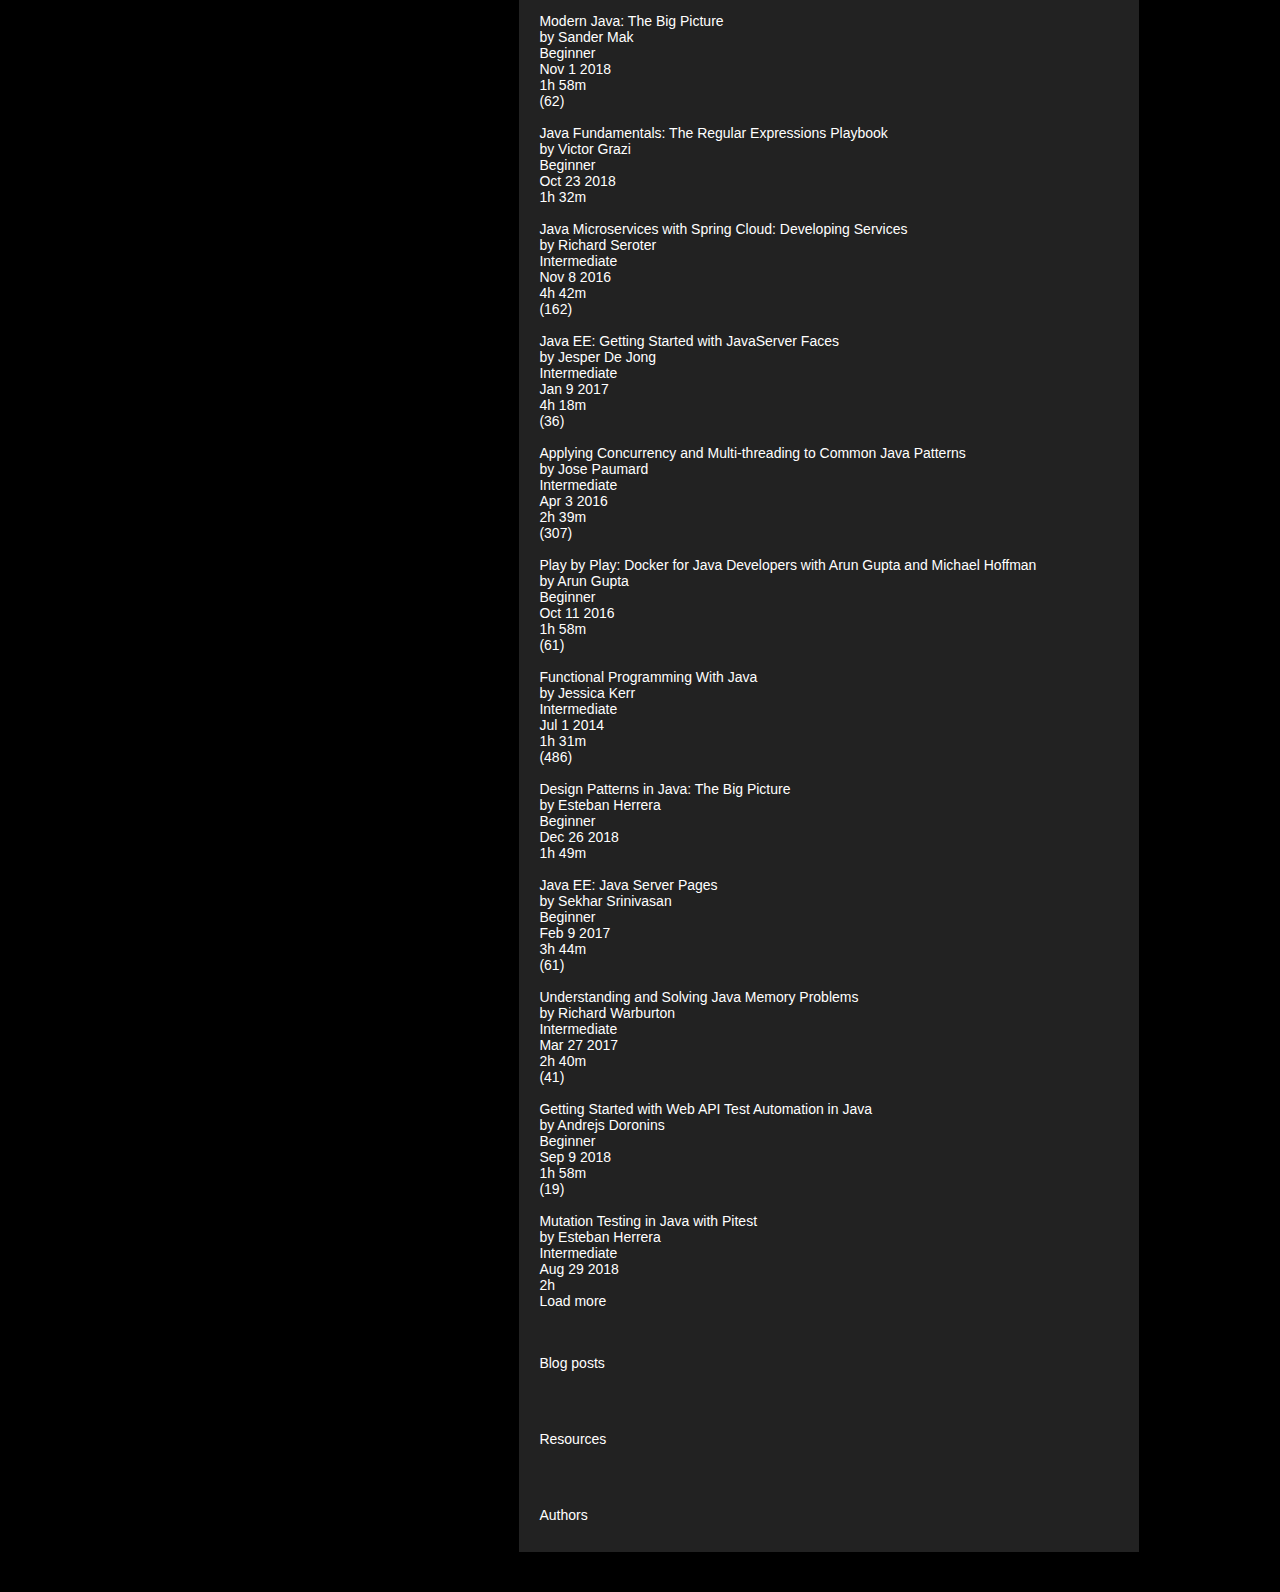
==== commit f2ee6e10: "Update SearchPage.html" ====
--- a/SearchPage.html
+++ b/SearchPage.html
@@ -974,15 +974,15 @@
           </div>
           <div id="tabs-3">
             <br /><br />
-            <p>Blog posts</p>
+            <p style="color: white;">Blog posts</p>
           </div>
           <div id="tabs-4">
             <br /><br />
-            <p>Resources</p>
+            <p style="color: white;">Resources</p>
           </div>
           <div id="tabs-5">
             <br /><br />
-            <p>Authors</p>
+            <p style="color: white;">Authors</p>
           </div>
         </div>
       </div>
